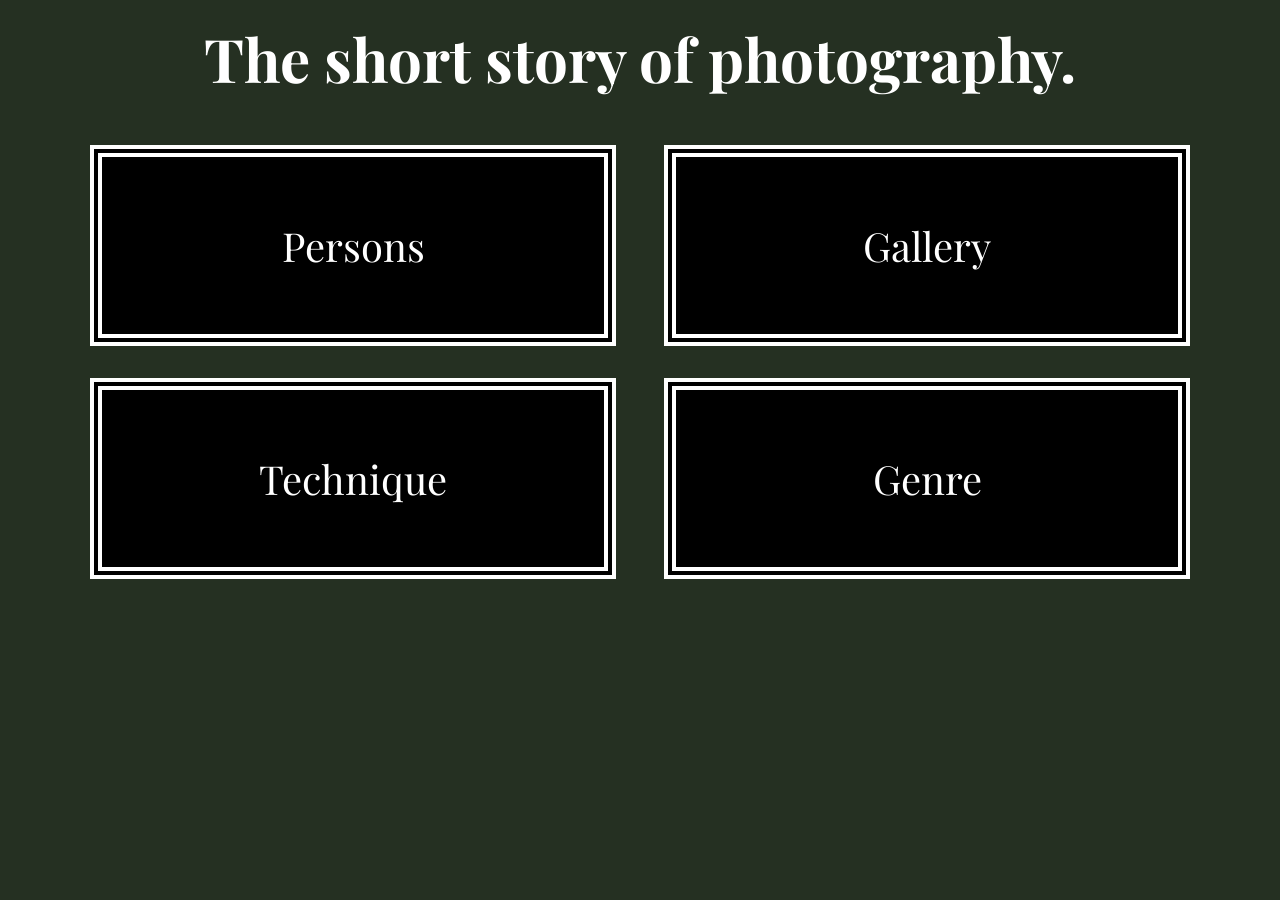
==== index.html @ 52b09e3a "Add all project files and images" ====
<!DOCTYPE html>
<html lang="en">
<head>
    <meta charset="UTF-8">
    <title>Photography</title>
    <link href="index.css" type="text/css" rel="stylesheet">
    <link rel="preconnect" href="https://fonts.googleapis.com">
    <link rel="preconnect" href="https://fonts.gstatic.com" crossorigin>
    <link href="https://fonts.googleapis.com/css2?family=Dancing+Script:wght@400..700&family=Parisienne&family=Playfair+Display:ital,wght@0,400..900;1,400..900&display=swap" rel="stylesheet">
    <script src="https://code.jquery.com/jquery-3.7.1.js"
            integrity="sha256-eKhayi8LEQwp4NKxN+CfCh+3qOVUtJn3QNZ0TciWLP4=" crossorigin="anonymous"></script>
    <!--<script src="Library_Jquery.js"></script> -->
    <script src="index.js"></script>
</head>
<body class="night">
    <h1>The short story of photography.</h1>
    <table>
        <tr>
            <td class="elem pers">
                <a href="Persons.html">Persons</a>
            </td>
            <td class="elem gall">
                <a href="Gallery.html">Gallery</a>
            </td>
        </tr>
        <tr>
            <td class="elem tech">
                <a href="Technique.html">Technique</a>
            </td>
            <td class="elem genre">
                <a href="Genre.html">Genre</a>
            </td>
        </tr>
    </table>
</body>
</html>
---- index.css ----
body {
    font-family: 'Playfair Display';
}
.night {
    background-color: #253022;
    color: white;
}
h1 {
    margin: auto;
    padding: 10px;
    text-align: center;
    font-size: 60px;
}
table {
    margin: auto;
    padding: 5px;
    border-spacing: 3rem 2rem;
    border-collapse: separate;
}
.elem {
    width: 500px;
    height: 175px;
    /*padding: 75px 100px;*/
    background-color: black;
    text-align: center;
    font-size: 40px;
    margin:20px;
    border: double 0.3em;
    transition: border 1s, text-decoration 1s;
}
.elem:hover {
    border: none;
    text-decoration: underline;
    transition: border 1s, text-decoration 1s;
}
a {
    color: white;
    text-decoration: none;
}
/*
.img_pers::before {
    content:'';
    background-image: URL('/Images/BG_Image_1.jpg');
    background-size: cover;
    opacity: 0.5;
    position: absolute;
    top: 0px;
    bottom: 0px;
    left: 0px;
    right: 0px;
}*/
td.pers{
    opacity: 1;
    transition: opacity 0.5s;
}
td.genre{
    opacity: 1;
    transition: opacity 0.5s;
}
td.gall{
    opacity: 1;
    transition: opacity 0.5s;
}
td.tech{
    opacity: 1;
    transition: opacity 0.5s;
}
td.pers:hover{
    background-image: URL('Images/Main_Menu/BG_Image_Pers.jpg');
    background-size: cover;
    opacity:0.5;
    transition: opacity 0.5s;
}
td.gall:hover{
    background-image: URL('Images/Main_Menu/BG_Image_Gall.jpg');
    background-size: cover;
    opacity:0.5;
    transition: opacity 0.5s;
}
td.tech:hover{
    background-image: URL('Images/Main_Menu/BG_Image_Tech.jpg');
    background-size: cover;
    opacity:0.5;
    transition: opacity 0.5s;
}
td.genre:hover{
    background-image: URL('Images/Main_Menu/BG_Image_Genre.jpg');
    background-size: cover;
    opacity:0.5;
    transition: opacity 0.5s;
}
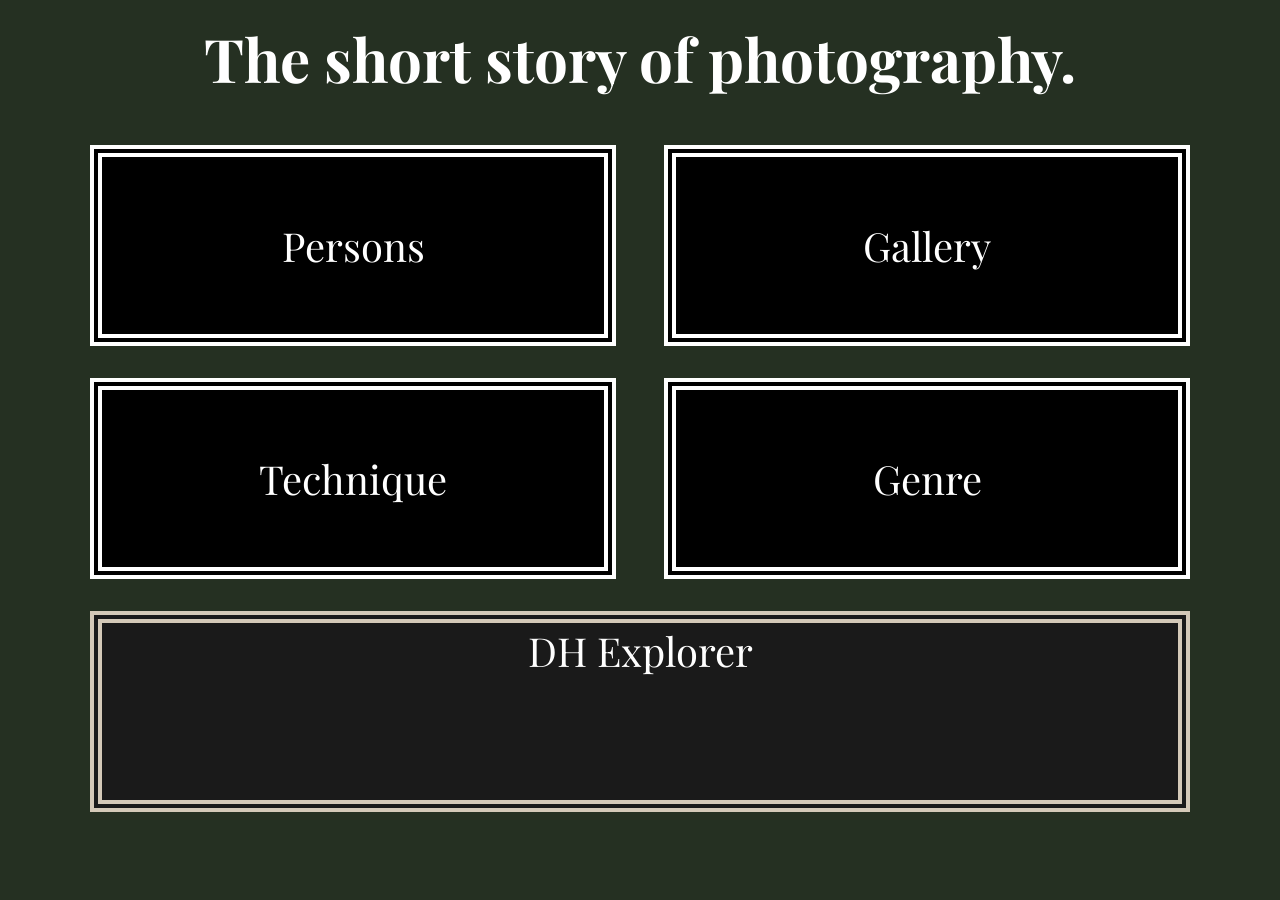
==== commit ca1eaa07: "Add DH part" ====
--- a/index.html
+++ b/index.html
@@ -7,30 +7,31 @@
     <link rel="preconnect" href="https://fonts.googleapis.com">
     <link rel="preconnect" href="https://fonts.gstatic.com" crossorigin>
     <link href="https://fonts.googleapis.com/css2?family=Dancing+Script:wght@400..700&family=Parisienne&family=Playfair+Display:ital,wght@0,400..900;1,400..900&display=swap" rel="stylesheet">
-    <script src="https://code.jquery.com/jquery-3.7.1.js"
-            integrity="sha256-eKhayi8LEQwp4NKxN+CfCh+3qOVUtJn3QNZ0TciWLP4=" crossorigin="anonymous"></script>
-    <!--<script src="Library_Jquery.js"></script> -->
-    <script src="index.js"></script>
 </head>
 <body class="night">
-    <h1>The short story of photography.</h1>
-    <table>
-        <tr>
-            <td class="elem pers">
-                <a href="Persons.html">Persons</a>
-            </td>
-            <td class="elem gall">
-                <a href="Gallery.html">Gallery</a>
-            </td>
-        </tr>
-        <tr>
-            <td class="elem tech">
-                <a href="Technique.html">Technique</a>
-            </td>
-            <td class="elem genre">
-                <a href="Genre.html">Genre</a>
-            </td>
-        </tr>
-    </table>
+<h1>The short story of photography.</h1>
+<table>
+    <tr>
+        <td class="elem pers">
+            <a href="Persons.html">Persons</a>
+        </td>
+        <td class="elem gall">
+            <a href="Gallery.html">Gallery</a>
+        </td>
+    </tr>
+    <tr>
+        <td class="elem tech">
+            <a href="Technique.html">Technique</a>
+        </td>
+        <td class="elem genre">
+            <a href="Genre.html">Genre</a>
+        </td>
+    </tr>
+    <tr>
+        <td class="elem dh" colspan="2">  <!-- новая строка, объединяющая две колонки -->
+            <a href="dh/dh-explorer.html">DH Explorer</a>
+        </td>
+    </tr>
+</table>
 </body>
 </html>
--- a/index.css
+++ b/index.css
@@ -88,4 +88,21 @@
     background-size: cover;
     opacity:0.5;
     transition: opacity 0.5s;
+}
+td.dh {
+    width: 100%;
+    background-color: #1a1a1a;
+    border: double 0.3em #d4c9b8;
+}
+td.dh:hover {
+    background-image: URL('Images/Main_Menu/BG_Image_DH.jpg');
+    background-size: cover;
+    opacity: 0.7;
+    transition: opacity 0.5s;
+}
+td.dh a {
+    display: block;
+    width: 100%;
+    height: 100%;
+    padding: 20px 0;
 }
